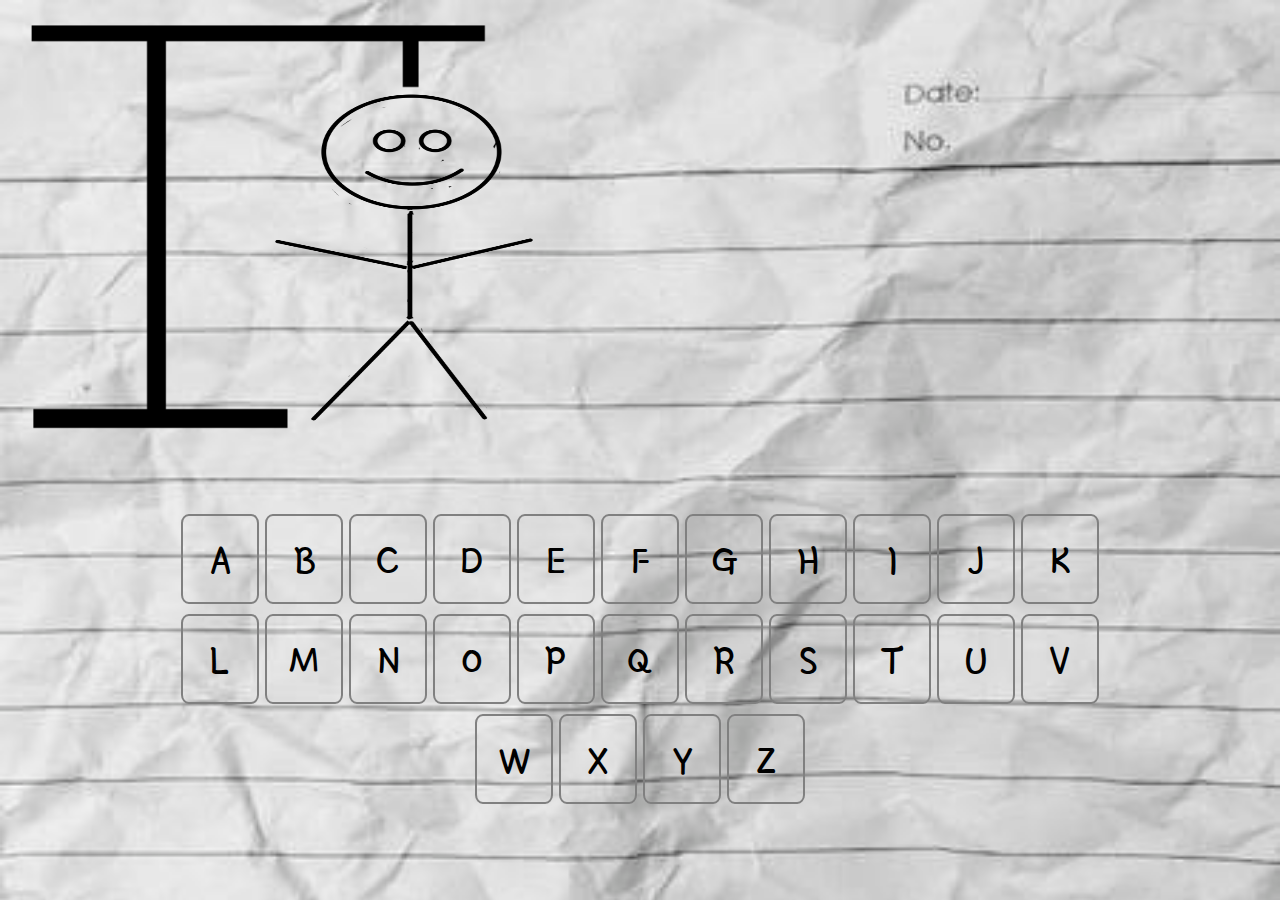
==== game.html @ 90bdd10a "I split the images apart, added a new page for the actual game (buttons only)" ====
<!DOCTYPE html>
<html lang="en">
<head>
    <meta charset="UTF-8">
    <meta name="viewport" content="width=device-width, initial-scale=1.0">
    <meta http-equiv="X-UA-Compatible" content="ie=edge">
    <title>Play!</title>
    <link rel="stylesheet" href="main.css">
    <link href="https://fonts.googleapis.com/css?family=Gamja+Flower" rel="stylesheet">
</head>
<body>
    <div class="game">
        <div id="man"><img src="/images/head.png" width="400px" height="390px"></div>
        <div id="body"><img src="/images/middle.png" width="400px" height="390px"></div>
        <div id="leftarm"><img src="/images/leftarm.png" width="400px" height="390px"></div>
        <div id="rightarm"><img src="/images/rightarm.png" width="400px" height="390px"></div>
        <div id="leftleg"><img src="/images/leftleg.png" width="400px" height="390px"></div>
        <div id="rightleg"><img src="/images/rightleg.png" width="400px" height="390px"></div>
</div>
<div class="keyboard">
    <button id="A">A</button>
    <button id="B">B</button>
    <button id="C">C</button>
    <button id="D">D</button>
    <button id="E">E</button>
    <button id="F">F</button>
    <button id="G">G</button>
    <button id="H">H</button>
    <button id="I">I</button>
    <button id="J">J</button>
    <button id="K">K</button>
    <button id="L">L</button>
    <button id="M">M</button>
    <button id="N">N</button>
    <button id="O">O</button>
    <button id="P">P</button>
    <button id="Q">Q</button>
    <button id="R">R</button>
    <button id="S">S</button>
    <button id="T">T</button>
    <button id="U">U</button>
    <button id="V">V</button>
    <button id="W">W</button>
    <button id="X">X</button>
    <button id="Y">Y</button>
    <button id="Z">Z</button>
    
</div>
<script src="app.js"></script>
</body>
</html>
---- main.css ----
/* Text Decoration */
body{
    background: url(/images/background.jpg);
    background-size: cover;
    background-repeat: no-repeat;
}
h1{
    font-family: 'Gamja Flower', cursive;
    font-size: 90px;
    text-align: center;
}
a{
    text-decoration-line: none;
    color: black;
}
.container{
    display: flex;
    
}
.tree{
    margin: auto;
    display: flex;
    width: 600px;
    height: 500px;
    background: url(/images/hangman_tree.gif);
    background-size: contain;
    background-repeat: no-repeat;
    
    
}
#play{
    margin: auto;
    width: 100px;
    height: 50px;
    font-size: 2em;
    font-family: 'Gamja Flower', cursive;
    text-align: center;
    border: solid black;

}
#man{
    margin-left: 196px;
    margin-top: 50px;
}
#body{
    margin-left: -400px;
    margin-top: 55px;
}
#leftarm{
    margin-left: -400px;
    margin-top: 60px;
}
#rightarm{
    margin-left: -400px;
    margin-top: 60px;
}
#leftleg{
    margin-left: -400px;
    margin-top: 59px;
}
#rightleg{
    margin-left: -400px;
    margin-top: 59px;
}

/* GAME PAGE */
.game{
    display: flex;
    width: 600px;
    height: 500px;
    background: url(/images/hangman_tree.gif);
    background-size: contain;
    background-repeat: no-repeat
}
.keyboard{
    margin: auto;
    width: 1000px;
    height: 300px;
    justify-content: center;
    padding: 3px;
    text-align: center;
    display: flex;
    flex-wrap: wrap;
}
button{
    font-family: 'Gamja Flower', cursive;
    font-size: 3em;
    width: 78px;
    height: 90px;
    text-align: center;
    background-color: transparent;
    border: solid gray;
    border-width: 2px;
    border-radius: 10%;
    margin: 3px;
}
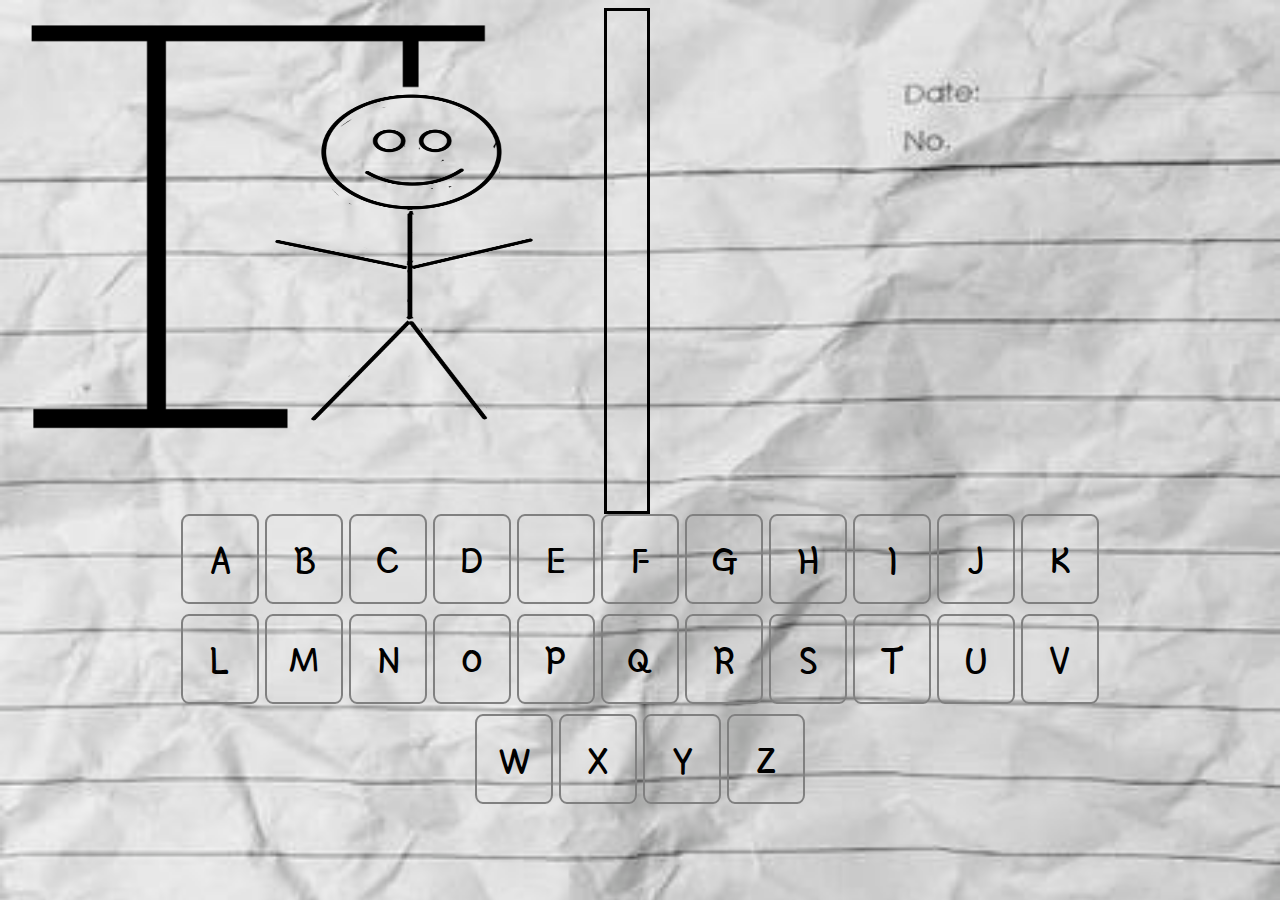
==== commit 8f406b07: "app.js" ====
--- a/game.html
+++ b/game.html
@@ -16,34 +16,40 @@
         <div id="rightarm"><img src="/images/rightarm.png" width="400px" height="390px"></div>
         <div id="leftleg"><img src="/images/leftleg.png" width="400px" height="390px"></div>
         <div id="rightleg"><img src="/images/rightleg.png" width="400px" height="390px"></div>
+
+        <div id="spaces">
+            <ul id="letterspace">
+                
+            </ul>
+        </div>
 </div>
-<div class="keyboard">
-    <button id="A">A</button>
-    <button id="B">B</button>
-    <button id="C">C</button>
-    <button id="D">D</button>
-    <button id="E">E</button>
-    <button id="F">F</button>
-    <button id="G">G</button>
-    <button id="H">H</button>
-    <button id="I">I</button>
-    <button id="J">J</button>
-    <button id="K">K</button>
-    <button id="L">L</button>
-    <button id="M">M</button>
-    <button id="N">N</button>
-    <button id="O">O</button>
-    <button id="P">P</button>
-    <button id="Q">Q</button>
-    <button id="R">R</button>
-    <button id="S">S</button>
-    <button id="T">T</button>
-    <button id="U">U</button>
-    <button id="V">V</button>
-    <button id="W">W</button>
-    <button id="X">X</button>
-    <button id="Y">Y</button>
-    <button id="Z">Z</button>
+<div id="keyboard">
+    <button onclick="inputVal()" id="A" value="A">A</button>
+    <button onclick="inputVal()" id="B" value="B">B</button>
+    <button onclick="inputVal()" id="C" value="C">C</button>
+    <button onclick="inputVal()" id="D" value="D">D</button>
+    <button onclick="inputVal()" id="E" value="E">E</button>
+    <button onclick="inputVal()" id="F" value="F">F</button>
+    <button onclick="inputVal()" id="G" value="G">G</button>
+    <button onclick="inputVal()" id="H" value="H">H</button>
+    <button onclick="inputVal()" id="I" value="I">I</button>
+    <button onclick="inputVal()" id="J" value="J">J</button>
+    <button onclick="inputVal()" id="K" value="K">K</button>
+    <button onclick="inputVal()" id="L" value="L">L</button>
+    <button onclick="inputVal()" id="M" value="M">M</button>
+    <button onclick="inputVal()" id="N" value="N">N</button>
+    <button onclick="inputVal()" id="O" value="O">O</button>
+    <button onclick="inputVal()" id="P" value="P">P</button>
+    <button onclick="inputVal()" id="Q" value="Q">Q</button>
+    <button onclick="inputVal()" id="R" value="R">R</button>
+    <button onclick="inputVal()" id="S" value="S">S</button>
+    <button onclick="inputVal()" id="T" value="T">T</button>
+    <button onclick="inputVal()" id="U" value="U">U</button>
+    <button onclick="inputVal()" id="V" value="V">V</button>
+    <button onclick="inputVal()" id="W" value="W">W</button>
+    <button onclick="inputVal()" id="X" value="X">X</button>
+    <button onclick="inputVal()" id="Y" value="Y">Y</button>
+    <button onclick="inputVal()" id="Z" value="Z">Z</button>
     
 </div>
 <script src="app.js"></script>
--- a/main.css
+++ b/main.css
@@ -72,7 +72,7 @@
     background-size: contain;
     background-repeat: no-repeat
 }
-.keyboard{
+#keyboard{
     margin: auto;
     width: 1000px;
     height: 300px;
@@ -93,4 +93,16 @@
     border-width: 2px;
     border-radius: 10%;
     margin: 3px;
+}
+#spaces{
+    border: solid;
+    width: 900px;
+    height: 500px;
+    font-size: 3em;
+    justify-content: center;
+    align-items: center;
+}
+li{
+    display: inline;
+    font-size: 67px;
 }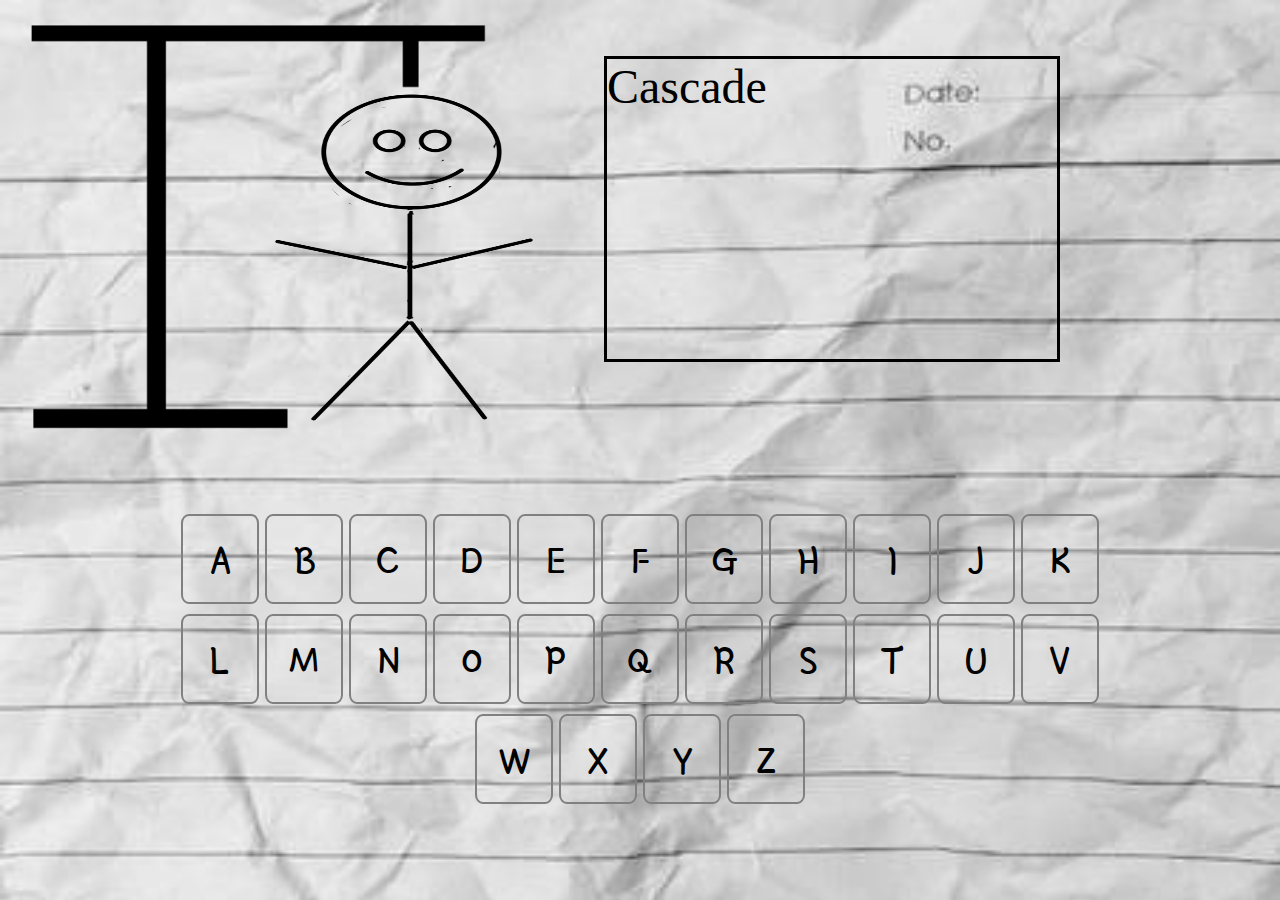
==== commit 3581e015: "creating function for random words/ and attempting dashes" ====
--- a/game.html
+++ b/game.html
@@ -11,45 +11,44 @@
 <body>
     <div class="game">
         <div id="man"><img src="/images/head.png" width="400px" height="390px"></div>
-        <div id="body"><img src="/images/middle.png" width="400px" height="390px"></div>
+        <div id="body"><img src="/images/middle.png" width="400px" height="390px"></div> 
         <div id="leftarm"><img src="/images/leftarm.png" width="400px" height="390px"></div>
         <div id="rightarm"><img src="/images/rightarm.png" width="400px" height="390px"></div>
         <div id="leftleg"><img src="/images/leftleg.png" width="400px" height="390px"></div>
         <div id="rightleg"><img src="/images/rightleg.png" width="400px" height="390px"></div>
 
         <div id="spaces">
-            <ul id="letterspace">
-                
-            </ul>
+            <ol id="letterspace"></ol>
+            <div id="guessSpace"></div>
         </div>
 </div>
 <div id="keyboard">
-    <button onclick="inputVal()" id="A" value="A">A</button>
-    <button onclick="inputVal()" id="B" value="B">B</button>
-    <button onclick="inputVal()" id="C" value="C">C</button>
-    <button onclick="inputVal()" id="D" value="D">D</button>
-    <button onclick="inputVal()" id="E" value="E">E</button>
-    <button onclick="inputVal()" id="F" value="F">F</button>
-    <button onclick="inputVal()" id="G" value="G">G</button>
-    <button onclick="inputVal()" id="H" value="H">H</button>
-    <button onclick="inputVal()" id="I" value="I">I</button>
-    <button onclick="inputVal()" id="J" value="J">J</button>
-    <button onclick="inputVal()" id="K" value="K">K</button>
-    <button onclick="inputVal()" id="L" value="L">L</button>
-    <button onclick="inputVal()" id="M" value="M">M</button>
-    <button onclick="inputVal()" id="N" value="N">N</button>
-    <button onclick="inputVal()" id="O" value="O">O</button>
-    <button onclick="inputVal()" id="P" value="P">P</button>
-    <button onclick="inputVal()" id="Q" value="Q">Q</button>
-    <button onclick="inputVal()" id="R" value="R">R</button>
-    <button onclick="inputVal()" id="S" value="S">S</button>
-    <button onclick="inputVal()" id="T" value="T">T</button>
-    <button onclick="inputVal()" id="U" value="U">U</button>
-    <button onclick="inputVal()" id="V" value="V">V</button>
-    <button onclick="inputVal()" id="W" value="W">W</button>
-    <button onclick="inputVal()" id="X" value="X">X</button>
-    <button onclick="inputVal()" id="Y" value="Y">Y</button>
-    <button onclick="inputVal()" id="Z" value="Z">Z</button>
+    <button onclick="currentValue(this)" class = 'value' id="A" value="A">A</button8>
+    <button onclick="currentValue(this)" class = 'value' id="B" value="B">B</button>
+    <button onclick="currentValue(this)" class = 'value' id="C" value="C">C</button>
+    <button onclick="currentValue(this)" class = 'value' id="D" value="D">D</button>
+    <button onclick="currentValue(this)" class = 'value' id="E" value="E">E</button>
+    <button onclick="currentValue(this)" class = 'value' id="F" value="F">F</button>
+    <button onclick="currentValue(this)" class = 'value' id="G" value="G">G</button>
+    <button onclick="currentValue(this)" class = 'value' id="H" value="H">H</button>
+    <button onclick="currentValue(this)" class = 'value' id="I" value="I">I</button>
+    <button onclick="currentValue(this)" class = 'value' id="J" value="J">J</button>
+    <button onclick="currentValue(this)" class = 'value' id="K" value="K">K</button>
+    <button onclick="currentValue(this)" class = 'value' id="L" value="L">L</button>
+    <button onclick="currentValue(this)" class = 'value' id="M" value="M">M</button>
+    <button onclick="currentValue(this)" class = 'value' id="N" value="N">N</button>
+    <button onclick="currentValue(this)" class = 'value' id="O" value="O">O</button>
+    <button onclick="currentValue(this)" class = 'value' id="P" value="P">P</button>
+    <button onclick="currentValue(this)" class = 'value' id="Q" value="Q">Q</button>
+    <button onclick="currentValue(this)" class = 'value' id="R" value="R">R</button>
+    <button onclick="currentValue(this)" class = 'value' id="S" value="S">S</button>
+    <button onclick="currentValue(this)" class = 'value' id="T" value="T">T</button>
+    <button onclick="currentValue(this)" class = 'value' id="U" value="U">U</button>
+    <button onclick="currentValue(this)" class = 'value' id="V" value="V">V</button>
+    <button onclick="currentValue(this)" class = 'value' id="W" value="W">W</button>
+    <button onclick="currentValue(this)" class = 'value' id="X" value="X">X</button>
+    <button onclick="currentValue(this)" class = 'value' id="Y" value="Y">Y</button>
+    <button onclick="currentValue(this)" class = 'value' id="Z" value="Z">Z</button>
     
 </div>
 <script src="app.js"></script>
--- a/main.css
+++ b/main.css
@@ -95,8 +95,7 @@
     margin: 3px;
 }
 #spaces{
-    border: solid;
-    width: 900px;
+    width: 50vh;
     height: 500px;
     font-size: 3em;
     justify-content: center;
@@ -105,4 +104,9 @@
 li{
     display: inline;
     font-size: 67px;
+}
+#guessSpace{
+    width: 50vh;
+    height: 300px;
+    border: solid black;
 }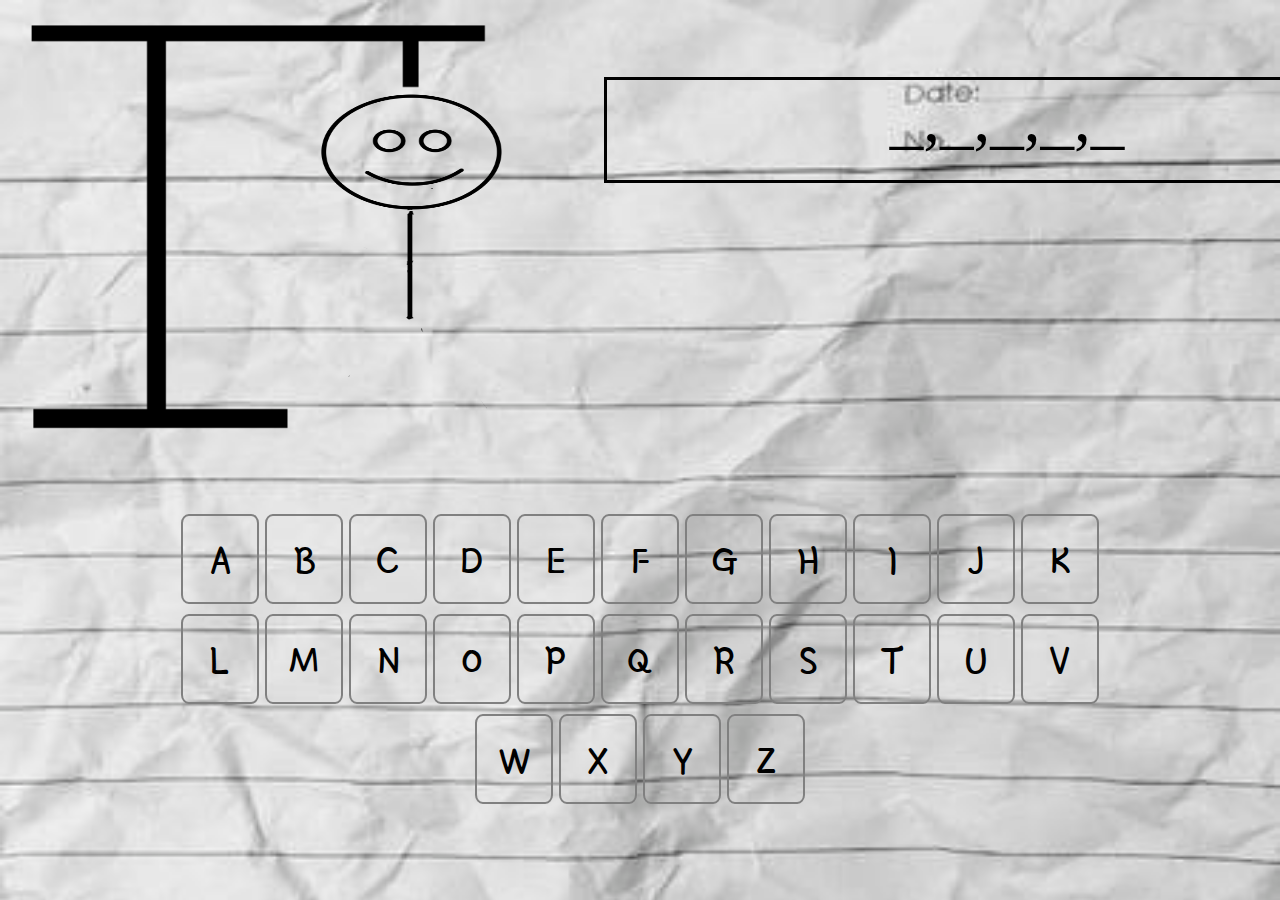
==== commit aea7829f: "created dashed and also push letters into correct spaces" ====
--- a/game.html
+++ b/game.html
@@ -12,10 +12,10 @@
     <div class="game">
         <div id="man"><img src="/images/head.png" width="400px" height="390px"></div>
         <div id="body"><img src="/images/middle.png" width="400px" height="390px"></div> 
-        <div id="leftarm"><img src="/images/leftarm.png" width="400px" height="390px"></div>
+        <!-- <div id="leftarm"><img src="/images/leftarm.png" width="400px" height="390px"></div>
         <div id="rightarm"><img src="/images/rightarm.png" width="400px" height="390px"></div>
         <div id="leftleg"><img src="/images/leftleg.png" width="400px" height="390px"></div>
-        <div id="rightleg"><img src="/images/rightleg.png" width="400px" height="390px"></div>
+        <div id="rightleg"><img src="/images/rightleg.png" width="400px" height="390px"></div> -->
 
         <div id="spaces">
             <ol id="letterspace"></ol>
--- a/main.css
+++ b/main.css
@@ -106,7 +106,11 @@
     font-size: 67px;
 }
 #guessSpace{
-    width: 50vh;
+    margin-top: 69px;
     height: 300px;
+    font-size: 67px;
+    width: 800px;
+    height: 100px;
     border: solid black;
+    text-align: center;
 }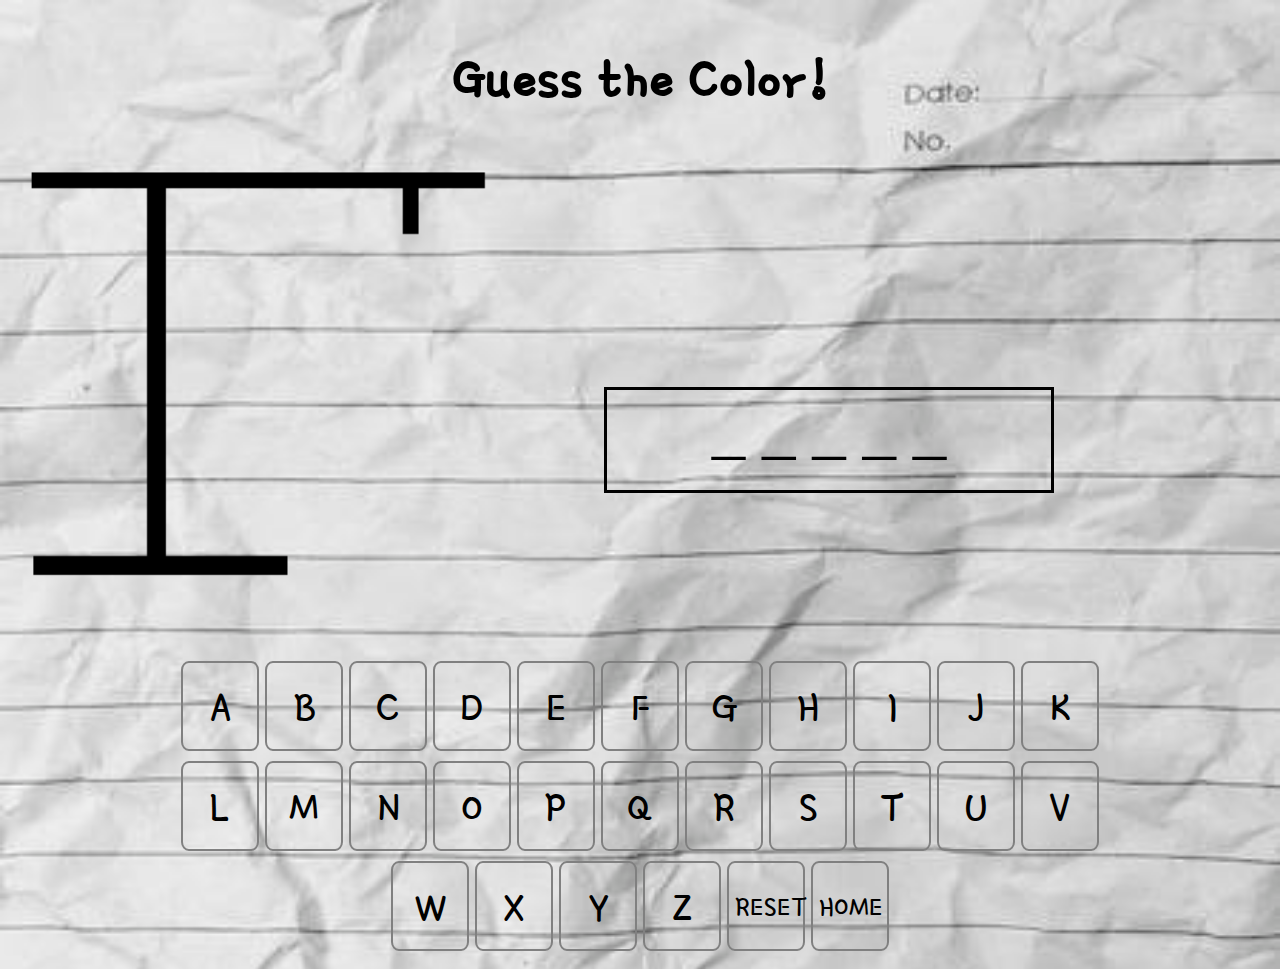
==== commit c6643ab8: "pictures now keep track of incorrect answers, alerts for win/loss" ====
--- a/game.html
+++ b/game.html
@@ -8,17 +8,17 @@
     <link rel="stylesheet" href="main.css">
     <link href="https://fonts.googleapis.com/css?family=Gamja+Flower" rel="stylesheet">
 </head>
-<body>
+<body> 
+    <h1 id="color">Guess the Color!</h1>
     <div class="game">
         <div id="man"><img src="/images/head.png" width="400px" height="390px"></div>
         <div id="body"><img src="/images/middle.png" width="400px" height="390px"></div> 
-        <!-- <div id="leftarm"><img src="/images/leftarm.png" width="400px" height="390px"></div>
+        <div id="leftarm"><img src="/images/leftarm.png" width="400px" height="390px"></div>
         <div id="rightarm"><img src="/images/rightarm.png" width="400px" height="390px"></div>
         <div id="leftleg"><img src="/images/leftleg.png" width="400px" height="390px"></div>
-        <div id="rightleg"><img src="/images/rightleg.png" width="400px" height="390px"></div> -->
-
+        <div id="rightleg"><img src="/images/rightleg.png" width="400px" height="390px"></div>
+       
         <div id="spaces">
-            <ol id="letterspace"></ol>
             <div id="guessSpace"></div>
         </div>
 </div>
@@ -49,6 +49,8 @@
     <button onclick="currentValue(this)" class = 'value' id="X" value="X">X</button>
     <button onclick="currentValue(this)" class = 'value' id="Y" value="Y">Y</button>
     <button onclick="currentValue(this)" class = 'value' id="Z" value="Z">Z</button>
+    <a href="/game.html"><button class="reset">RESET</button></a>
+    <a href="/index.html"><button class="reset">HOME</button></a>
     
 </div>
 <script src="app.js"></script>
--- a/main.css
+++ b/main.css
@@ -8,6 +8,9 @@
     font-family: 'Gamja Flower', cursive;
     font-size: 90px;
     text-align: center;
+}
+#color{
+    font-size: 60px;
 }
 a{
     text-decoration-line: none;
@@ -41,26 +44,33 @@
 #man{
     margin-left: 196px;
     margin-top: 50px;
+    visibility: hidden;
+    
 }
 #body{
     margin-left: -400px;
     margin-top: 55px;
+    visibility: hidden;
 }
 #leftarm{
     margin-left: -400px;
     margin-top: 60px;
+    visibility: hidden;
 }
 #rightarm{
     margin-left: -400px;
     margin-top: 60px;
+    visibility: hidden;
 }
 #leftleg{
     margin-left: -400px;
     margin-top: 59px;
+    visibility: hidden;
 }
 #rightleg{
     margin-left: -400px;
     margin-top: 59px;
+    visibility: hidden;
 }
 
 /* GAME PAGE */
@@ -95,11 +105,15 @@
     margin: 3px;
 }
 #spaces{
+    display: flex;
     width: 50vh;
     height: 500px;
     font-size: 3em;
     justify-content: center;
     align-items: center;
+
+}
+#guessSpace{
 }
 li{
     display: inline;
@@ -113,4 +127,7 @@
     height: 100px;
     border: solid black;
     text-align: center;
+}
+.reset{
+    font-size: 2em; 
 }